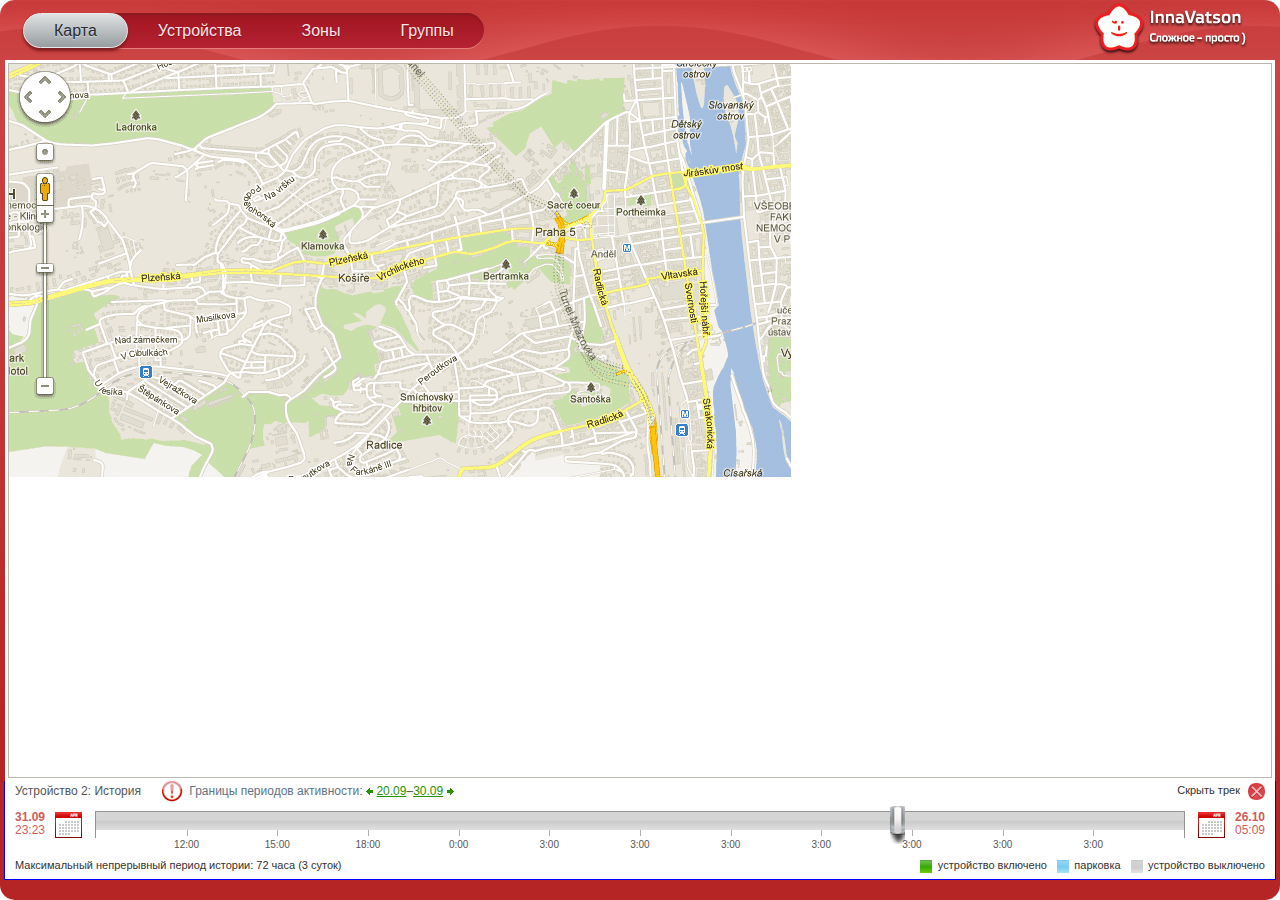
==== main.html @ be5a1de4 "shitload of changes" ====
<!DOCTYPE html PUBLIC "-//W3C//DTD XHTML 1.0 Strict//EN" "http://www.w3.org/TR/xhtml1/DTD/xhtml1-strict.dtd">
<html xmlns="http://www.w3.org/1999/xhtml">
<head>
	<meta http-equiv="Content-Type" content="text/html; charset=utf-8" />
	<meta name="Description" content="" />
	<title>screen04</title>
	<link href='css/main.css' rel="stylesheet" type="text/css" />

	<link href='css/jquery-ui-1.8.16.custom.css' rel="stylesheet" type="text/css" />
	<link href='css/datepicker.css' rel="stylesheet" type="text/css" />

	<!--[if IE 8]><link rel="stylesheet" type="text/css" href='css/ie8.css' /><![endif]-->
	<!--[if IE]><link rel="stylesheet" type="text/css" href='css/ie.css' /><![endif]-->

	<link rel="Shortcut Icon" type="image/x-icon" href="" />
</head>
<body>

<div id="page">

	<div class="page-top">
		<div class="logo">
			<a href="#"><img src="img/p_logo.png" width="155" height="52" alt="InnaVatson - сложное просто" /></a>
		</div>

		<div class="nav-container">
			<ul class="nav-items g-ns_children">
				<li class="active nav-active-item"><a href="#" idx="map">Карта</a></li>
				<li><a href="#" idx="devices">Устройства</a></li>
				<li><a href="#" idx="zones">Зоны</a></li>
				<li><a href="#" idx="groups">Группы</a></li>
			</ul>
		</div>
	</div>
	<div class="page-mid">
		<div class="page-mid-inner">


			<div id="map" class="map-container map-container--wide section">
				<div class="w-popup w-popup-wide g-hidden">
					<div class="w-popup-inner">
						<div class="w-popup-close">
							<i class="ico ico-close"></i>
						</div>
						<div class="w-popup-title grad-red">
							<ul class="tabs">
								<li class="active"><a href="#">Информация</a></li>
								<li><a href="#">История</a></li>
							</ul>
						</div>
						<div class="w-popup-content clearfix">
							<div class="w-notify-charge">60%</div>
							<div class="w-notify-user">
								<div class="user-avatar">
									<img src="img/_user_avatar2.jpg">
								</div>
								<div class="name">Елена Алексеева</div>
							</div>
							<div class="w-notify-state">
								<div>Устройство 2</div>
								<div class="status status-on">включено</div>
								<div>скорость: 15 км/ч</div>
							</div>
							<div class="w-notify-last">
								<div>Последняя передача данных:</div>
								<div class="date">24 дня 5 часов назад</div>
							</div>
						</div>
					</div>
				</div><!--//w-popup-->
				<img src="img/_map.png"  alt="" />
			</div>
		<!--//map-->

			<div id="zones" class="zones g-hidden section">
				<div class="zones-settings">
					<div class="zones-heading grad-red">
						<div class="zones-switcher ui-switcher">
							<div class="zones-switcher-active-item">Вкл.</div>
							<ul class="zones-switcher-items">
								<li class="active"><a href="#">Вкл.</a></li>
								<li><a href="#">Выкл.</a></li>
							</ul>
						</div>
						<h3 class="zones-heading-text">Настройки зоны</h3>
					</div>

					<div class="setting-section cf">
						<div class="fl-left">
							Имя зоны:
						</div>
						<div class="rc-full">
							<div class="ui-wide"><input type="text" value="Зона 1" /></div>
						</div>
					</div>

					<div class="setting-section cf">
						Радиус: <span class="js-zone-radius">100 м</span>
						<div class="helper-outer helper-small ico ico-helper js-hover">
							<div class="helper">
								<div class="helper-content">На телефон администратора устройства пришел временный код введите его и нажмите "Подтвердить".
									<br /> Если код не пришел, нажмите "Назад" и повторите попытку.
								</div>
							</div>
						</div>
					</div>

					<div class="subheading">
						Для устройств:
					</div>
					<div class="devices-list-outer">
						<ul class="devices-list">
							<li>
								<label><input type="checkbox" /> Устройство 1 (Друг 1)</label><span class="paid"><i class="ico ico-coins"></i> sms</span>
							</li>
							<li>
								<label><input type="checkbox" /> Устройство 2 (Подруг 69)</label><span class="paid"><i class="ico ico-coins"></i> sms</span>
							</li>
						</ul>
					</div>

					<table class="notification-layout">
						<colgroup>
							<col width="100" />
							<col />
							<col width="35"/>
						</colgroup>
						<tr>
							<td>Сообщать при:</td>
							<td colspan="2">
								<select name="" id="aa">
									<option value="1">Входе</option>
								</select>
							</td>
						</tr>
						<tr>
							<td>Отправлять как:</td>
							<td>
								<select name="" id="aa">
									<option value="1">SMS</option>
								</select>
							</td>
							<td class="helper-cell">
								<div class="helper-outer helper-small ico ico-helper js-hover">
									<div class="helper">
										<div class="helper-content">На телефон администратора устройства пришел временный код введите его и нажмите "Подтвердить".
											<br /> Если код не пришел, нажмите "Назад" и повторите попытку.
										</div>
									</div>
								</div>
							</td>
						</tr>
						<tr>
							<td>Иконка:</td>
							<td colspan="2"><span class="settings-device-icon-container"><i class="ico ico-zone1"></i></span> &nbsp;<a href="#">Изменить</a></td>
						</tr>
					</table>

					<div class="subheading">
						<div class="helper-outer helper-small ico ico-helper fl-right js-hover">
							<div class="helper">
								<div class="helper-content">На телефон администратора устройства пришел временный код введите его и нажмите "Подтвердить".
									<br /> Если код не пришел, нажмите "Назад" и повторите попытку.
								</div>
							</div>
						</div>

						<label><input type="checkbox" /> Планировщик</label>
					</div>

					<div class="setting-section setting-time">
						От
						<select name="" id="">
							<option value="">8</option>
						</select>
						<select name="" id="">
							<option value="">00</option>
						</select>
						&nbsp;&nbsp;
						До
						<select name="" id="">
							<option value="">23</option>
						</select>
						<select name="" id="">
							<option value="">00</option>
						</select>
					</div>

					<div class="setting-section setting-weekdays">
						<label><input type="checkbox" /> пн</label>
						<label><input type="checkbox" /> вт</label>
						<label><input type="checkbox" /> ср</label>
						<label><input type="checkbox" /> чт</label>
						<label><input type="checkbox" /> пт</label>
						<label><input type="checkbox" /> сб</label>
						<label><input type="checkbox" /> вс</label>
					</div>

					<div class="setting-section setting-actions">
						<div class="fl-right btn btn--green ico-save"><button><i class="ico"></i>Сохранить</button></div>
						<div class="fl-left btn btn--grey"><button>Отменить</button></div>
					</div>

				</div><!--//zones settings-->

				<div class="zones-map">
					<div class="zones-map-inner">
						<img src="img/_map.png"  alt="" />
					</div>
				</div><!--//zones map-->

			</div><!--//zones-->

			<div id="groups" class="groups g-hidden section">
				<!-- блок отоброжения групп -->
				<div class="users-view j-scrollable">
					<!--<div class="overflowable-scrollbar"><div class="overflowable-knob"></div></div>-->
					<div class="scrollbar"><div class="track"><div class="thumb"><div class="end"></div></div></div></div>

					<div class="viewport">
						<div class="overview">
							<ul class="users-list clearfix">
								<li>
									<a class="user-add-pseudoico" href="#">+</a>
									<span class="user-avatar"><img src="img/_user_avatar.jpg" alt="Фото - Елена Алексеева" /></span>
									<span class="user-fn">Елена Алексеева</span>
								</li>
								<li>
									<a class="user-add-pseudoico" href="#">+</a>
									<span class="user-avatar"><img src="img/_user_avatar.jpg" alt="Фото - Елена Алексеева" /></span>
									<span class="user-fn">Ольга Алексеева</span>
								</li>
								<li>
									<a class="user-add-pseudoico" href="#">+</a>
									<span class="user-avatar"><img src="img/_user_avatar.jpg" alt="Фото - Елена Алексеева" /></span>
									<span class="user-fn">Иван Алексей</span>
								</li>
								<li>
									<a class="user-add-pseudoico" href="#">+</a>
									<span class="user-avatar"><img src="img/_user_avatar.jpg" alt="Фото - Елена Алексеева" /></span>
									<span class="user-fn">Аэишлат Алексеев</span>
								</li>

								<li>
									<a class="user-add-pseudoico" href="#">+</a>
									<span class="user-avatar"><img src="img/_user_avatar.jpg" alt="Фото - Елена Алексеева" /></span>
									<span class="user-fn">Аэишлат Алексеев</span>
								</li>
								<li>
									<a class="user-add-pseudoico" href="#">+</a>
									<span class="user-avatar"><img src="img/_user_avatar.jpg" alt="Фото - Елена Алексеева" /></span>
									<span class="user-fn">Аэишлат Алексеев</span>
								</li>
								<li>
									<a class="user-add-pseudoico" href="#">+</a>
									<span class="user-avatar"><img src="img/_user_avatar.jpg" alt="Фото - Елена Алексеева" /></span>
									<span class="user-fn">Аэишлат Алексеев</span>
								</li>
								<li>
									<a class="user-add-pseudoico" href="#">+</a>
									<span class="user-avatar"><img src="img/_user_avatar.jpg" alt="Фото - Елена Алексеева" /></span>
									<span class="user-fn">Аэишлат Алексеев</span>
								</li>
								<li>
									<a class="user-add-pseudoico" href="#">+</a>
									<span class="user-avatar"><img src="img/_user_avatar.jpg" alt="Фото - Елена Алексеева" /></span>
									<span class="user-fn">Аэишлат Алексеев</span>
								</li>
								<li>
									<a class="user-add-pseudoico" href="#">+</a>
									<span class="user-avatar"><img src="img/_user_avatar.jpg" alt="Фото - Елена Алексеева" /></span>
									<span class="user-fn">Аэишлат Алексеев</span>
								</li>
								<li>
									<a class="user-add-pseudoico" href="#">+</a>
									<span class="user-avatar"><img src="img/_user_avatar.jpg" alt="Фото - Елена Алексеева" /></span>
									<span class="user-fn">Аэишлат Алексеев</span>
								</li>
								<li>
									<a class="user-add-pseudoico" href="#">+</a>
									<span class="user-avatar"><img src="img/_user_avatar.jpg" alt="Фото - Елена Алексеева" /></span>
									<span class="user-fn">Аэишлат Алексеев</span>
								</li>
								<li>
									<a class="user-add-pseudoico" href="#">+</a>
									<span class="user-avatar"><img src="img/_user_avatar.jpg" alt="Фото - Елена Алексеева" /></span>
									<span class="user-fn">Аэишлат Алексеев</span>
								</li>
								<li>
									<a class="user-add-pseudoico" href="#">+</a>
									<span class="user-avatar"><img src="img/_user_avatar.jpg" alt="Фото - Елена Алексеева" /></span>
									<span class="user-fn">Аэишлат Алексеев</span>
								</li>
								<li>
									<a class="user-add-pseudoico" href="#">+</a>
									<span class="user-avatar"><img src="img/_user_avatar.jpg" alt="Фото - Елена Алексеева" /></span>
									<span class="user-fn">Аэишлат Алексеев</span>
								</li>
								<li>
									<a class="user-add-pseudoico" href="#">+</a>
									<span class="user-avatar"><img src="img/_user_avatar.jpg" alt="Фото - Елена Алексеева" /></span>
									<span class="user-fn">Аэишлат Алексеев</span>
								</li>
								<li>
									<a class="user-add-pseudoico" href="#">+</a>
									<span class="user-avatar"><img src="img/_user_avatar.jpg" alt="Фото - Елена Алексеева" /></span>
									<span class="user-fn">Аэишлат Алексеев</span>
								</li>
								<li>
									<a class="user-add-pseudoico" href="#">+</a>
									<span class="user-avatar"><img src="img/_user_avatar.jpg" alt="Фото - Елена Алексеева" /></span>
									<span class="user-fn">Аэишлат Алексеев</span>
								</li>
								<li>
									<a class="user-add-pseudoico" href="#">+</a>
									<span class="user-avatar"><img src="img/_user_avatar.jpg" alt="Фото - Елена Алексеева" /></span>
									<span class="user-fn">Аэишлат Алексеев</span>
								</li>
								<li>
									<a class="user-add-pseudoico" href="#">+</a>
									<span class="user-avatar"><img src="img/_user_avatar.jpg" alt="Фото - Елена Алексеева" /></span>
									<span class="user-fn">Аэишлат Алексеев</span>
								</li>
								<li>
									<a class="user-add-pseudoico" href="#">+</a>
									<span class="user-avatar"><img src="img/_user_avatar.jpg" alt="Фото - Елена Алексеева" /></span>
									<span class="user-fn">Аэишлат Алексеев</span>
								</li>
								<li>
									<a class="user-add-pseudoico" href="#">+</a>
									<span class="user-avatar"><img src="img/_user_avatar.jpg" alt="Фото - Елена Алексеева" /></span>
									<span class="user-fn">Аэишлат Алексеев</span>
								</li>
								<li>
									<a class="user-add-pseudoico" href="#">+</a>
									<span class="user-avatar"><img src="img/_user_avatar.jpg" alt="Фото - Елена Алексеева" /></span>
									<span class="user-fn">Аэишлат Алексеев</span>
								</li>
								<li>
									<a class="user-add-pseudoico" href="#">+</a>
									<span class="user-avatar"><img src="img/_user_avatar.jpg" alt="Фото - Елена Алексеева" /></span>
									<span class="user-fn">Аэишлат Алексеев</span>
								</li>
								<li>
									<a class="user-add-pseudoico" href="#">+</a>
									<span class="user-avatar"><img src="img/_user_avatar.jpg" alt="Фото - Елена Алексеева" /></span>
									<span class="user-fn">Аэишлат Алексеев</span>
								</li>
								<li>
									<a class="user-add-pseudoico" href="#">+</a>
									<span class="user-avatar"><img src="img/_user_avatar.jpg" alt="Фото - Елена Алексеева" /></span>
									<span class="user-fn">Аэишлат Алексеев</span>
								</li>
								<li>
									<a class="user-add-pseudoico" href="#">+</a>
									<span class="user-avatar"><img src="img/_user_avatar.jpg" alt="Фото - Елена Алексеева" /></span>
									<span class="user-fn">Аэишлат Алексеев</span>
								</li>
								<li>
									<a class="user-add-pseudoico" href="#">+</a>
									<span class="user-avatar"><img src="img/_user_avatar.jpg" alt="Фото - Елена Алексеева" /></span>
									<span class="user-fn">Аэишлат Алексеев</span>
								</li>
								<li>
									<a class="user-add-pseudoico" href="#">+</a>
									<span class="user-avatar"><img src="img/_user_avatar.jpg" alt="Фото - Елена Алексеева" /></span>
									<span class="user-fn">Аэишлат Алексеев</span>
								</li>
								<li>
									<a class="user-add-pseudoico" href="#">+</a>
									<span class="user-avatar"><img src="img/_user_avatar.jpg" alt="Фото - Елена Алексеева" /></span>
									<span class="user-fn">Аэишлат Алексеев</span>
								</li>
								<li>
									<a class="user-add-pseudoico" href="#">+</a>
									<span class="user-avatar"><img src="img/_user_avatar.jpg" alt="Фото - Елена Алексеева" /></span>
									<span class="user-fn">Аэишлат Алексеев</span>
								</li>
								<li>
									<a class="user-add-pseudoico" href="#">+</a>
									<span class="user-avatar"><img src="img/_user_avatar.jpg" alt="Фото - Елена Алексеева" /></span>
									<span class="user-fn">Аэишлат Алексеев</span>
								</li>
								<li>
									<a class="user-add-pseudoico" href="#">+</a>
									<span class="user-avatar"><img src="img/_user_avatar.jpg" alt="Фото - Елена Алексеева" /></span>
									<span class="user-fn">Аэишлат Алексеев</span>
								</li>
								<li>
									<a class="user-add-pseudoico" href="#">+</a>
									<span class="user-avatar"><img src="img/_user_avatar.jpg" alt="Фото - Елена Алексеева" /></span>
									<span class="user-fn">Аэишлат Алексеев</span>
								</li>
								<li>
									<a class="user-add-pseudoico" href="#">+</a>
									<span class="user-avatar"><img src="img/_user_avatar.jpg" alt="Фото - Елена Алексеева" /></span>
									<span class="user-fn">Аэишлат Алексеев</span>
								</li>

							</ul>
						</div>
					</div>
				</div>
				<!-- блок редактирования групп -->
				<div class="groups-edit-container">
					<div class="btn ico-add btn-add-group"><button><i class="ico"></i>Добавить группу</button></div>
					<div class="groups-edit-grid clearfix j-scrollable">
						<div class="scrollbar"><div class="track"><div class="thumb"><div class="end"></div></div></div></div>
						<div class="viewport">
							<div class="overview">
								<ul class="groups-edit clearfix">
									<li>
										<div class="group-details">
											<span class="group-title">Группа 1</span> <i class="ico ico-edit edit-group-title"></i>
											<span class="group-users-count">(3 друга)</span>
										</div>
										<div class="group-remove">
											<i class="ico ico-trash"></i> <a href="#">Удалить</a>
										</div>
										<ul class="group-users-list">
											<li><i class="ico ico-remove"></i> Друг 11</li>
											<li><i class="ico ico-remove"></i> Друг 22</li>
											<li><i class="ico ico-remove"></i> Друг 33</li>
										</ul>
									</li>
									<!--group-->
									<li class="extended">
										<div class="group-details">
											<span class="group-title">Группа 1</span> <i class="ico ico-edit edit-group-title"></i>
											<span class="group-users-count">(3 друга)</span>
										</div>
										<div class="group-remove">
											<i class="ico ico-trash"></i> <a href="#">Удалить</a>
										</div>
										<ul class="group-users-list">
											<li><i class="ico ico-remove"></i> Друг 1</li>
											<li><i class="ico ico-remove"></i> Друг 2</li>
											<li><i class="ico ico-remove"></i> Друг 3</li>
										</ul>
									</li>
									<li class="extended">
										<div class="group-details">
											<span class="group-title">Группа 1</span> <i class="ico ico-edit edit-group-title"></i>
											<span class="group-users-count">(3 друга)</span>
										</div>
										<div class="group-remove">
											<i class="ico ico-trash"></i> <a href="#">Удалить</a>
										</div>
										<ul class="group-users-list">
											<li><i class="ico ico-remove"></i> Друг 1</li>
											<li><i class="ico ico-remove"></i> Друг 2</li>
											<li><i class="ico ico-remove"></i> Друг 3</li>
										</ul>
									</li>
									<li class="extended">
										<div class="group-details">
											<span class="group-title">Группа 1</span> <i class="ico ico-edit edit-group-title"></i>
											<span class="group-users-count">(3 друга)</span>
										</div>
										<div class="group-remove">
											<i class="ico ico-trash"></i> <a href="#">Удалить</a>
										</div>
										<ul class="group-users-list">
											<li><i class="ico ico-remove"></i> Друг 1</li>
											<li><i class="ico ico-remove"></i> Друг 2</li>
											<li><i class="ico ico-remove"></i> Друг 3</li>
										</ul>
									</li>
									<!--group-->
									<li>
										<div class="group-details">
											<span class="group-title"><input type="text" value="Группа 3" /></span>
											<i class="ico ico-save edit-group-title"></i> <span class="group-users-count">(3 друга)</span>
										</div>
										<div class="group-remove">
											<i class="ico ico-trash"></i> <a href="#">Удалить</a>
										</div>
									</li>
								</ul>
							</div>
						</div>
					</div>
				</div>
			</div>

			<div id="devices" class="g-hidden section">

				<div class="sidebar-nav-outer">
					<ul class="sidebar-nav">
						<li class="grad-red active" idx="3"><a href="#">Видимые устройства</a></li>
						<li class="grad-red" idx="5"><a href="#">Мои устройства</a></li>
						<li class="grad-red" idx="4"><a href="#">Устройства друзей</a></li>
					</ul>
				</div>

				<div id="d0" class="content-short-outer g-hidden device-0">
					<div class="heading clearfix">
						<div class="btn fl-right"><button>Добавить устройство</button></div>
					</div>

					<table class="table-data" cellspacing="0">
						<thead>
							<tr class="grad-grey">
								<th>Показать</th>
								<th>DID</th>
								<th>Имя устройства</th>
								<th>Телефон</th>
								<th>Статус</th>
								<th>Группа</th>
								<th>Настройки</th>
							</tr>
						</thead>
						<tbody>
						<tr>
							<td><input type="checkbox" /></td>
							<td>5455</td>
							<td>Автомобиль</td>
							<td>+784568844213</td>
							<td><span class="txt-device-on">Включен</span></td>
							<td>Для всех</td>
							<td><a href="#">Изменить</a></td>
						</tr>
						<tr>
							<td><input type="checkbox" /></td>
							<td>5455</td>
							<td>Автомобиль</td>
							<td>+784568844213</td>
							<td><span class="txt-device-off">Выключен</span></td>
							<td>Для всех</td>
							<td><a href="#">Изменить</a></td>
						</tr>
						<tr>
							<td><input type="checkbox" /></td>
							<td>5455</td>
							<td>Автомобиль</td>
							<td>+784568844213</td>
							<td><span class="txt-device-off">Выключен</span></td>
							<td>Для всех</td>
							<td><a href="#">Изменить</a></td>
						</tr>
						<tr>
							<td><input type="checkbox" /></td>
							<td>5455</td>
							<td>Автомобиль</td>
							<td>+784568844213</td>
							<td><span class="txt-device-off">Выключен</span></td>
							<td>Для всех</td>
							<td><a href="#">Изменить</a></td>
						</tr>
						</tbody>
					</table>
				</div>

				<div id="d1" class="content-short-outer g-hidden device-1">
					<div class="heading clearfix">
						<div class="btn ico-cancel fl-right"><button><i class="ico"></i>Отмена</button></div>
						<div class="btn ico-next fl-left"><button><i class="ico"></i>Далее</button></div>
						<h2>Добавить устройство</h2>
					</div>

					<div class="grad-grey ui-bar device-heading">Номер DID <input type="text" /></div>
					<p>Введите номер DID, нажмите кнопку "Далее", на телефон администратора придет приемный код, который необходимо будет ввести на следующем экране</p>
				</div>

				<div id="d2" class="content-short-outer g-hidden device-2">
					<div class="heading clearfix">
						<div class="btn btn--green ico-save fl-right"><button><i class="ico"></i>Сохранить</button></div>
						<div class="btn ico-cancel fl-left"><button><i class="ico"></i>Отмена</button></div>
						<h2>Устройство 1: настройка</h2>
					</div>

					<div class="grad-grey ui-bar device-heading">Код <input type="text" value="898465456" /></div>
					<p>На телефон администратора устройства пришел временный код, <br/> введите его и нажмите "Подтвердить".
						<br/>
						Если код не пришел, нажмите "Назад" и повторите попытку.
					</p>
				</div>

				<div id="d3" class="content-short-outer device-3">
					<table class="table-data" cellspacing="0">
						<thead>
							<tr class="grad-grey">
								<th>Порядок</th>
								<th>Имя устройства</th>
								<th>Владелец</th>
								<th>Статус</th>
								<th></th>
							</tr>
						</thead>
						<tbody>
						<tr>
							<td>1 <a class="ico ico-ordering" href="#"></a></td>
							<td><span class="action-ico"><a class="ico ico-edit" href="#"></a></span>Автомобиль 1</td>
							<td>Петров Александр Ростиславович</td>
							<td><span class="txt-device-on">включен</span></td>
							<td><a href="#">Скрыть</a></td>
						</tr>
						<tr>
							<td>2 <a class="ico ico-ordering" href="#"></a></td>
							<td><span class="action-ico"><a class="ico ico-edit" href="#"></a></span>Автомобиль 1</td>
							<td>Петров Александр Ростиславович</td>
							<td><span class="txt-device-on">включен</span></td>
							<td><a href="#">Скрыть</a></td>
						</tr>
						<tr>
							<td>3 <a class="ico ico-ordering" href="#"></a></td>
							<td><span class="action-ico"><a class="ico ico-save" href="#"></a></span><input type="text" value="Автомобиль 1" /></td>
							<td>Петров Александр Ростиславович</td>
							<td><span class="txt-device-on">включен</span></td>
							<td><a href="#">Скрыть</a></td>
						</tr>
						</tbody>
					</table>
				</div>

				<div id="d4" class="content-short-outer g-hidden device-4">
					<div class="user-devices-outer">
						<div class="user-profile">
							<a href="#">
								<img src="img/_user_avatar.jpg" width="50" height="50" alt="" />
								<span>Елена Алексеева</span>
							</a>
						</div>

						<div class="user-devices-inner">
							<table class="user-devices-table table-data" cellspacing="0">
								<colgroup>
									<col width="20%" />
								</colgroup>
								<thead>
								<tr class="grad-grey">
									<th>Показать</th>
									<th>Имя устройства</th>
									<th>Статус</th>
								</tr>
								</thead>
								<tbody>
								<tr>
									<td><input type="checkbox" /></td>
									<td>Автомобиль 1</td>
									<td><span class="txt-device-on">включен</span></td>
								</tr>
								<tr>
									<td><input type="checkbox" /></td>
									<td>Автомобиль 1</td>
									<td><span class="txt-device-off">включен</span></td>
								</tr>
								<tr>
									<td><input type="checkbox" /></td>
									<td>Автомобиль 1</td>
									<td><span class="txt-device-off">включен</span></td>
								</tr>
								<tr>
									<td><input type="checkbox" /></td>
									<td>Автомобиль 1</td>
									<td><span class="txt-device-off">включен</span></td>
								</tr>
								</tbody>
							</table>
						</div>				</div>
					<!-- user details -->
						<div class="user-profile">
							<a href="#">
								<img src="img/_user_avatar.jpg" width="50" height="50" alt="" />
								<span>Светлана Алексеева</span>
							</a>
						</div>

					<div class="user-devices-inner">
						<table class="user-devices-table table-data" cellspacing="0">
							<colgroup>
								<col width="20%" />
							</colgroup>
							<thead>
							<tr class="grad-grey">
								<th>Показать</th>
								<th>Имя устройства</th>
								<th>Статус</th>
							</tr>
							</thead>
							<tbody>
							<tr>
								<td><input type="checkbox" /></td>
								<td>Автомобиль 1</td>
								<td><span class="txt-device-on">включен</span></td>
							</tr>
							<tr>
								<td><input type="checkbox" /></td>
								<td>Автомобиль 1</td>
								<td><span class="txt-device-on">включен</span></td>
							</tr>
							<tr>
								<td><input type="checkbox" /></td>
								<td>Автомобиль 1</td>
								<td><span class="txt-device-on">включен</span></td>
							</tr>
							<tr>
								<td><input type="checkbox" /></td>
								<td>Автомобиль 1</td>
								<td><span class="txt-device-on">включен</span></td>
							</tr>
							</tbody>
						</table>
					</div>
				</div>
					<!-- user details -->
				<div id="d5" class="content-short-outer g-hidden device-5">
					<div class="heading clearfix">
						<div class="btn btn--green ico-save fl-right"><button><i class="ico"></i>Сохранить</button></div>
						<div class="btn ico-cancel fl-left"><button><i class="ico"></i>Отмена</button></div>
						<h2>Устройство 1: настройка</h2>
					</div>

					<table class="table-grid" cellspacing="0">
						<colgroup>
							<col width="22%" />
							<col  />
							<col width="28%" />
						</colgroup>
						<tbody>
						<tr>
							<td>Номер DID</td>
							<td>
								<div class="r-col">
									<div class="helper-outer ico ico-helper js-hover">
										<div class="helper">
											<div class="helper-content">На телефон администратора устройства пришел временный код введите его и нажмите "Подтвердить".
												<br /> Если код не пришел, нажмите "Назад" и повторите попытку.</div>
										</div>
									</div>
								</div>
								<div class="lm-columns">
									<div class="l-col">
										<div class="ui-wide"><input type="text" value="4554" disabled="disabled" /></div>
									</div>
									<div class="m-col">
										<div class="m-col-inner">
											<div class="ui-button-wide">
												<div class="btn btn--small">
													<button class="">Получить новый DID</button>
												</div>
											</div>
										</div>
									</div>
								</div>

							</td>
							<td class="xxx-smaller notify-col">Статус: <span class="txt-device-on">Включен</span></td>
						</tr>
						<tr>
							<td>Имя устройства</td>
							<td>
								<div class="ui-wide"><input type="text" value="Устройство 1" /></div></td>
							<td class="e"></td>
						<tr>
							<td>Группа</td>
							<td>
								<select class="wide" name="" id="">
									<option value="">Для всех</option>
									<option value="">Только для меня</option>
									<option value="">Для меня и моих друзей</option>
									<option value="">Для группы 1</option>
								</select>
							</td>
							<td class="e"></td>
						</tr>
						<tr>
							<td>Режим</td>
							<td>
								<select class="wide" name="" id="">
									<option value="">Отправлять каждую минуту</option>
									<option value="">Отправлять каждый день</option>
									<option value="">Отправлять всегда</option>
									<option value="">Не отправлять</option>
								</select>
							</td>
							<td class="notify-col">
								<div class="helper-outer ico ico-helper">
									<div class="helper">
										<div class="helper-content">На телефон администратора устройства пришел временный код введите его и нажмите "Подтвердить". Если код не пришел, нажмите "Назад" и повторите попытку.</div>
									</div>
								</div>
								&nbsp; 6 часов
							</td>
						</tr>
						<tr>
							<td>Телефон</td>
							<td><div class="ui-wide"><input type="text" value="745658995462" disabled="disabled" /></div></td>
							<td class="e"></td>
						</tr>
						<tr>
							<td>Иконка</td>
							<td class="xxx-smaller" colspan="2"><i class="ico ico-user"></i> &nbsp; <a onclick="$('#device-icon-select').style.display = 'block'; return false;" href="#">Изменить</a></td>
							<td class="e"></td>
						</tr>

						</tbody>
					</table>
				</div>

			</div>
		</div>
	</div>
	<div class="page-bot">
	<div id="users-timeline" class="timeline">
		<div class="timeline-outer">
			<div class="timeline-info">
				<div class="close-timeline"><a href="#">Скрыть трек <i class="ico ico-close-timeline"></i></a></div>
				<div class="fl-left"><span class="timeline-device-name">Устройство 2: История</span>
					<span class="timeline-notify">
						<span class="timeline-borders-label"><i class="ico ico-caution"></i><span class="timeline-caution">Границы периодов активности:</span></span>
						<span class="busy-period timeline-notify-start"><i class="ico ico-prev-period"></i><a class="timeline-notify-date" href="#start_date" rel="date_start">20.09</a></span><span class="timeline-notify-dash">&ndash;</span><span class="busy-period timeline-notify-finish"><a class="timeline-notify-date" href="#finish_date" rel="date_finish">30.09</a><i class="ico ico-next-period"></i></span>
					</span>
				</div>
			</div>
			<div class="timeline-grid clearfix">
				<div class="timeline-date timeline-date-begin">
					<a href="#from_date" rel="date_start">
						<span><b class="timeline-date-begin--date">31.09</b></span><br/><span class="timeline-date-begin--time">23:23</span>
						<i class="ico ico-timeline-date"></i>
						<!--<input type="hidden" class="calendar_from" style="z-index: 999" />-->
					</a>
				</div>

				<div class="timeline-date timeline-date-end">
					<a href="#to_date" rel="date_finish">
						<span><b class="timeline-date-finish--date">26.10</b></span><br/><span class="timeline-date-finish--time">05:09</span>
						<i class="ico ico-timeline-date"></i>
						<!--<input type="hidden" class="calendar_to" />-->
					</a>

				</div>
				<div class="timeline-inner clearfix">
					<!-- координаты прописаны в css только для наглядности, позиционирование происходит через CSS -->
					<div class="timeline-outer-border">
						<div class="ico timeline-handler" style="left: 73%"></div>

						<!--  -->
						<ul class="time-periods">
<!--
							<li class="time-period time-period-disabled" style="width: 5%; left: 0"></li>
							<li class="time-period time-period-enabled" style="width: 15%; left: 5%"></li>
							<li class="time-period time-period-parking" style="width: 36%; left: 19.9%"></li>
							<li class="time-period time-period-enabled" style="width: 21%; left: 55%"></li>
							<li class="time-period time-period-parking" style="width: 10%; left: 75%"></li>
							<li class="time-period time-period-disabled" style="width: 15%; left: 85%"></li>
-->
						</ul>

						<ul class="time-labels">
							<li class="time-label time-label--1">12:00</li>
							<li class="time-label time-label--2">15:00</li>
							<li class="time-label time-label--3">18:00</li>
							<li class="time-label time-label--4">0:00</li>
							<li class="time-label time-label--5">3:00</li>
							<li class="time-label time-label--6">3:00</li>
							<li class="time-label time-label--7">3:00</li>
							<li class="time-label time-label--8">3:00</li>
							<li class="time-label time-label--9">3:00</li>
							<li class="time-label time-label--10">3:00</li>
							<li class="time-label time-label--11">3:00</li>
						</ul>

					</div>
				</div>
			</div>
			<div class="timeline-legend-container">
				<ul class="timeline-legend">
					<li class="legend-item"><i class="legend-marker legend-marker-enabled"></i><span class="legend-text">устройство включено</span></li>
					<li class="legend-item"><i class="legend-marker legend-marker-parking"></i><span class="legend-text">парковка</span></li>
					<li class="legend-item"><i class="legend-marker legend-marker-disabled"></i><span class="legend-text">устройство выключено</span></li>
				</ul>
				<p class="timeline-history">Максимальный непрерывный период истории: <span class="timeline-htime">72 часа (3 суток)</span></p>
			</div>
			<div class="timeline-calendar-container">
				<div class="timeline-calendar-grid"></div>
				<div class="timeline-calendar-details"></div>
				<div class="calendar-time">
					Время: <span class="calendar-time-hours">13</span>:<span class="calendar-time-minutes">30</span>
					<div class="btn btn--small calendar-set-current-date">
						<button>Сегодня и сейчас</button>
					</div>
				</div>

				<table class="calendar-time-slider">
					<colgroup>
						<col width="10"/>
						<col />
					</colgroup>
					<tr>
						<td>Часы:</td>
						<td>
							<div class="calendar-hours-slider"></div></td>
					</tr>
					<tr>
						<td>Минуты:</td>
						<td>
							<div class="calendar-minutes-slider"></div></td>
					</tr>
				</table>

				<div class="btn fl-right calendar-proceed-button">
					<button>Показать</button>
				</div>
				<div class="btn btn--grey fl-left calendar-close-button">
					<button>Отмена</button>
				</div>
			</div>
		</div>
	</div>
		<!--additional blocks-->
		<div id="users-slider" class="slider g-hidden users-slider g-ns_children">
			<div class="slider-outer">
				<div class="slider-inner">
					<ul class="slider-list">
						<li class="slider-item">
							<a class="slider-item-link" href="#">
								<img class="slider-item-image" src="img/_user_slider_avatar.jpg" width="50" height="50" alt="" />
								<span class="slider-item-ico"><i class="ico ico-user"></i></span>
								<span class="slider-item-title">Добавить элемент</span>
							</a>
						</li>
						<li class="slider-item">
							<a class="slider-item-link" href="#">
								<img class="slider-item-image" src="img/_user_slider_avatar.jpg" width="50" height="50" alt="" />
								<span class="slider-item-ico"><i class="ico ico-user"></i></span>
								<span class="slider-item-title">Удалить элемент</span>
							</a>
						</li>
						<li class="slider-item">
							<a class="slider-item-link" href="#">
								<img class="slider-item-image" src="img/_user_slider_avatar.jpg" width="50" height="50" alt="" />
								<span class="slider-item-ico"><i class="ico ico-user"></i></span>
								<span class="slider-item-title">Светлана Петрова 1</span>
							</a>
						</li>
						<li class="slider-item">
							<a class="slider-item-link" href="#">
								<img class="slider-item-image" src="img/_user_slider_avatar.jpg" width="50" height="50" alt="" />
								<span class="slider-item-ico"><i class="ico ico-user"></i></span>
								<span class="slider-item-title">Светлана Петрова 2</span>
							</a>
						</li>
						<li class="slider-item">
							<a class="slider-item-link" href="#">
								<img class="slider-item-image" src="img/_user_slider_avatar.jpg" width="50" height="50" alt="" />
								<span class="slider-item-ico"><i class="ico ico-user"></i></span>
								<span class="slider-item-title">Светлана Петрова 4</span>
							</a>
						</li>
						<li class="slider-item">
							<a class="slider-item-link" href="#">
								<img class="slider-item-image" src="img/_user_slider_avatar.jpg" width="50" height="50" alt="" />
								<span class="slider-item-ico"><i class="ico ico-user"></i></span>
								<span class="slider-item-title">Светлана Петрова 77</span>
							</a>
						</li>
						<li class="slider-item">
							<a class="slider-item-link" href="#">
								<img class="slider-item-image" src="img/_user_slider_avatar.jpg" width="50" height="50" alt="" />
								<span class="slider-item-ico"><i class="ico ico-user"></i></span>
								<span class="slider-item-title">Светлана Петрова 5</span>
							</a>
						</li>
						<li class="slider-item">
							<a class="slider-item-link" href="#">
								<img class="slider-item-image" src="img/_user_slider_avatar.jpg" width="50" height="50" alt="" />
								<span class="slider-item-ico"><i class="ico ico-user"></i></span>
								<span class="slider-item-title">Светлана Петрова 88</span>
							</a>
						</li>
						<li class="slider-item">
							<a class="slider-item-link" href="#">
								<img class="slider-item-image" src="img/_user_slider_avatar.jpg" width="50" height="50" alt="" />
								<span class="slider-item-ico"><i class="ico ico-user"></i></span>
								<span class="slider-item-title">Светлана Петрова 6</span>
							</a>
						</li>
						<li class="slider-item">
							<a class="slider-item-link" href="#">
								<img class="slider-item-image" src="img/_user_slider_avatar.jpg" width="50" height="50" alt="" />
								<span class="slider-item-ico"><i class="ico ico-user"></i></span>
								<span class="slider-item-title">Светлана Петрова</span>
							</a>
						</li>
						<li class="slider-item">
							<a class="slider-item-link" href="#">
								<img class="slider-item-image" src="img/_user_slider_avatar.jpg" width="50" height="50" alt="" />
								<span class="slider-item-ico"><i class="ico ico-user"></i></span>
								<span class="slider-item-title">Светлана Петрова</span>
							</a>
						</li>
						<li class="slider-item">
							<a class="slider-item-link" href="#">
								<img class="slider-item-image" src="img/_user_slider_avatar.jpg" width="50" height="50" alt="" />
								<span class="slider-item-ico"><i class="ico ico-user"></i></span>
								<span class="slider-item-title">Светлана Петрова</span>
							</a>
						</li>
						<li class="slider-item">
							<a class="slider-item-link" href="#">
								<img class="slider-item-image" src="img/_user_slider_avatar.jpg" width="50" height="50" alt="" />
								<span class="slider-item-ico"><i class="ico ico-user"></i></span>
								<span class="slider-item-title">Светлана Петрова</span>
							</a>
						</li>
						<li class="slider-item">
							<a class="slider-item-link" href="#">
								<img class="slider-item-image" src="img/_user_slider_avatar.jpg" width="50" height="50" alt="" />
								<span class="slider-item-ico"><i class="ico ico-user"></i></span>
								<span class="slider-item-title">Светлана Петрова</span>
							</a>
						</li>
						<li class="slider-item">
							<a class="slider-item-link" href="#">
								<img class="slider-item-image" src="img/_user_slider_avatar.jpg" width="50" height="50" alt="" />
								<span class="slider-item-ico"><i class="ico ico-user"></i></span>
								<span class="slider-item-title">Светлана Петрова</span>
							</a>
						</li>

					</ul>
				</div>
			</div>
			<div class="slider-controls">
				<div class="slider-prev"><i class="ico ico-sprev"></i></div>
				<div class="slider-next"><i class="ico ico-snext"></i></div>
				<div class="slider-scroll">
					<div class="slider-scroll-inner">
						<div class="slider-scroll-handler"></div>
					</div>
				</div>
			</div>
		</div>

		<div class="slider slider--zones g-hidden g-ns_children">
			<div class="slider-outer">
				<div class="slider-inner">
					<ul class="slider-list">
						<li class="slider-item add-zone">
							<a class="slider-item-link" href="#">
								<span class="figure"><i class="bico bico-addzone"></i></span>
								<span class="slider-item-title">Добавить <br/>зону</span>
							</a>
						</li>
						<li class="slider-item">
							<a class="slider-item-link" href="#">
								<span class="figure"><i class="bico bico-zone1"></i></span>
								<span class="slider-item-title">Зона 1</span>
							</a>
						</li>
						<li class="slider-item">
							<a class="slider-item-link" href="#">
								<span class="figure"><i class="bico bico-zone2"></i></span>
								<span class="slider-item-title">Зона 2</span>
							</a>
						</li>
						<li class="slider-item">
							<a class="slider-item-link" href="#">
								<span class="figure"><i class="bico bico-zone3"></i></span>
								<span class="slider-item-title">Зона 3</span>
							</a>
						</li>
						<li class="slider-item add-zone">
							<a class="slider-item-link" href="#">
								<span class="figure"><i class="bico bico-addzone"></i></span>
								<span class="slider-item-title">Добавить <br/>зону</span>
							</a>
						</li>
						<li class="slider-item">
							<a class="slider-item-link" href="#">
								<span class="figure"><i class="bico bico-zone1"></i></span>
								<span class="slider-item-title">Зона 1</span>
							</a>
						</li>
						<li class="slider-item">
							<a class="slider-item-link" href="#">
								<span class="figure"><i class="bico bico-zone2"></i></span>
								<span class="slider-item-title">Зона 2</span>
							</a>
						</li>
						<li class="slider-item">
							<a class="slider-item-link" href="#">
								<span class="figure"><i class="bico bico-zone3"></i></span>
								<span class="slider-item-title">Зона 3</span>
							</a>
						</li>
						<li class="slider-item add-zone">
							<a class="slider-item-link" href="#">
								<span class="figure"><i class="bico bico-addzone"></i></span>
								<span class="slider-item-title">Добавить <br/>зону</span>
							</a>
						</li>
						<li class="slider-item">
							<a class="slider-item-link" href="#">
								<span class="figure"><i class="bico bico-zone1"></i></span>
								<span class="slider-item-title">Зона 1</span>
							</a>
						</li>
						<li class="slider-item">
							<a class="slider-item-link" href="#">
								<span class="figure"><i class="bico bico-zone2"></i></span>
								<span class="slider-item-title">Зона 2</span>
							</a>
						</li>
						<li class="slider-item">
							<a class="slider-item-link" href="#">
								<span class="figure"><i class="bico bico-zone3"></i></span>
								<span class="slider-item-title">Зона 3</span>
							</a>
						</li>
					</ul>
				</div>
			</div>
			<div class="slider-controls">
				<div class="slider-prev"><i class="ico ico-sprev"></i></div>
				<div class="slider-next"><i class="ico ico-snext"></i></div>
				<div class="slider-scroll">
					<div class="slider-scroll-inner">
						<div class="slider-scroll-handler"></div>
					</div>
				</div>
			</div>
		</div><!--//slider-->
	</div><!--//page-bot-->

</div>

	<div class="w-popup w-confirm g-hidden">
		<div class="w-popup-inner">
			<div class="w-popup-close"><i class="ico ico-close"></i></div>
			<div class="w-popup-title grad-red">Удаление группы</div>
			<div class="w-popup-content clearfix">
				<p>Вы хотите удалить группу <span class="del-group-title">Группа 1</span>?</p>

				<div class="wider">
					<div class="btn fl-left btn--grey">
						<button>Отмена</button>
					</div>
					<div class="btn fl-right btn--green">
						<button>Подтвердить</button>
					</div>
				</div>
			</div>

		</div>
	</div>

	<div class="w-popup w-view w-device-icons g-hidden" id="device-icon-select">
		<div class="w-popup-inner">
			<div class="w-popup-title grad-red">Выбрать иконку</div>
			<div class="w-popup-content clearfix">
				<div class="device-icons-inner">
					<a class="device-icon" href="#"><i class="ico ico-user"></i></a>
					<a class="device-icon" href="#"><i class="ico ico-auto"></i></a>
					<a class="device-icon" href="#"><i class="ico ico-present"></i></a>
					<a class="device-icon" href="#"><i class="ico ico-bug"></i></a>
					<a class="device-icon" href="#"><i class="ico ico-groups"></i></a></div>
			</div>
		</div>
	</div>

<!-- core -->
<script type="text/javascript" src="js/jquery-1.7.js"></script>
<script type="text/javascript" src="js/jquery.ui.core.js"></script>
<!-- jquery extensions -->
<script type="text/javascript" src="js/jquery.ui.widget.js"></script>
<script type="text/javascript" src="js/jquery.ui.mouse.js"></script>
<script type="text/javascript" src="js/jquery.ui.slider.js"></script>
<!--<script type="text/javascript" src="js/jquery.ui.core.js"></script>-->
<!--<script type="text/javascript" src="js/jquery.ui.datepicker.js"></script>-->
<!-- custom extensions -->
<script type="text/javascript" src="js/datepicker.js"></script>

<script type="text/javascript" src="js/jquery.slider_scroll.js"></script>
<script type="text/javascript" src="js/jquery.tinyscrollbar.min.js"></script>
<script type="text/javascript" src="js/ext.js"></script>
<!-- modules -->
<script type="text/javascript" src="js/main.js"></script>
<script type="text/javascript" src="js/devices.js"></script>
<script type="text/javascript" src="js/timeline.js"></script>

<!--<script type="text/javascript" src="js/zones.js"></script>-->
<!--<script type="text/javascript" src="js/groups.js"></script>-->

</body>
</html>
<!--TODO: Dev.complete = {combine css / js into single file} -->
---- css/main.css ----
@import "common.css";
@import "typography.css";
@import "modules/modules.css";
---- css/ie8.css ----
.nav-active-item {
	top: -3px;
}

.helper, .w-popup-inner {
	border-left: 1px solid #F2F2F2;
	border-right: 1px solid #F2F2F2;
}
---- css/ie.css ----
html {overflow: hidden}
.nav-active-item {background: #979DA0 url("../img/bg_nav_active_item_ie.png") repeat-x top}
.setting-weekdays input {
	margin-left:0;
	margin-right: -1px;
}

.nav-items li {top:-1px;}
.nav-items a {line-height:33px;}

/* timeperiods 
--------------------------------*/

.time-periods, .time-periods li, .time-period {
	background: url("../img/timeline_gradients.png") repeat-x 0 -36px;
}

.time-periods .time-period-enabled { background-position: 0 0; }
.time-periods .time-period-parking { background-position: 0 -18px; }
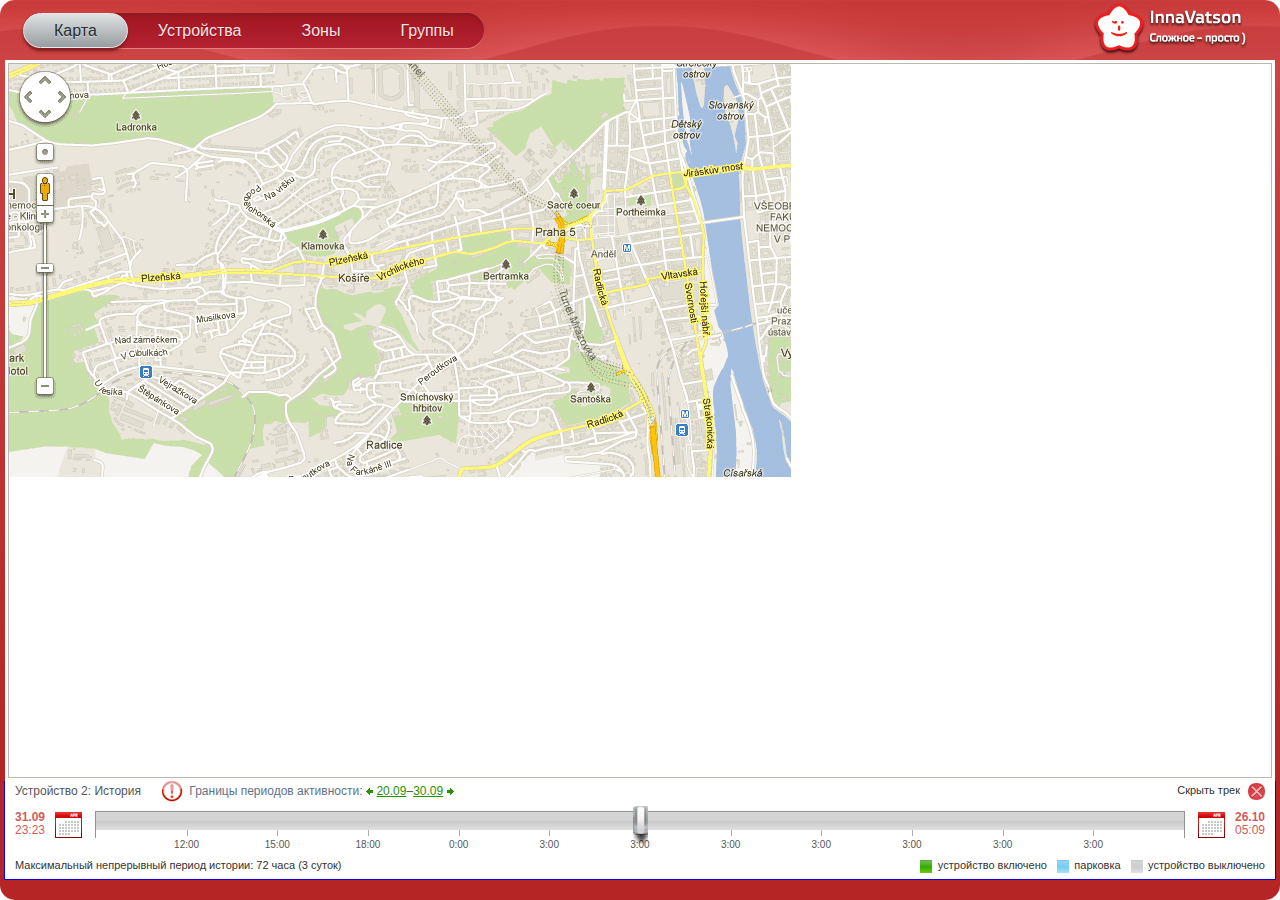
==== commit 996ba743: "Timeline (no style for calendar popup)" ====
--- a/main.html
+++ b/main.html
@@ -6,7 +6,6 @@
 	<title>screen04</title>
 	<link href='css/main.css' rel="stylesheet" type="text/css" />
 
-	<link href='css/jquery-ui-1.8.16.custom.css' rel="stylesheet" type="text/css" />
 	<link href='css/datepicker.css' rel="stylesheet" type="text/css" />
 
 	<!--[if IE 8]><link rel="stylesheet" type="text/css" href='css/ie8.css' /><![endif]-->
@@ -833,17 +832,15 @@
 				<div class="timeline-inner clearfix">
 					<!-- координаты прописаны в css только для наглядности, позиционирование происходит через CSS -->
 					<div class="timeline-outer-border">
-						<div class="ico timeline-handler" style="left: 73%"></div>
+						<div class="timeline-main-slider-container">
+							<div class="timeline-main-slider"></div>
+						</div>
 
 						<!--  -->
 						<ul class="time-periods">
 <!--
-							<li class="time-period time-period-disabled" style="width: 5%; left: 0"></li>
 							<li class="time-period time-period-enabled" style="width: 15%; left: 5%"></li>
 							<li class="time-period time-period-parking" style="width: 36%; left: 19.9%"></li>
-							<li class="time-period time-period-enabled" style="width: 21%; left: 55%"></li>
-							<li class="time-period time-period-parking" style="width: 10%; left: 75%"></li>
-							<li class="time-period time-period-disabled" style="width: 15%; left: 85%"></li>
 -->
 						</ul>
 
--- a/css/datepicker.css
+++ b/css/datepicker.css
@@ -0,0 +1,191 @@
+div.datepicker {
+	position: relative;
+	font-family: Arial, Helvetica, sans-serif;
+	font-size: 12px;
+	width: 196px;
+	height: 147px;
+	position: absolute;
+	cursor: default;
+	top: 0;
+	left: 0;
+	display: none;
+}
+.datepickerContainer {
+	background: #121212;
+	position: absolute;
+	top: 10px;
+	left: 10px;
+}
+.datepickerBorderT {
+	position: absolute;
+	left: 10px;
+	top: 0;
+	right: 10px;
+	height: 10px;
+	background: url(../images/datepicker_t.png);
+}
+.datepickerBorderB {
+	position: absolute;
+	left: 10px;
+	bottom: 0;
+	right: 10px;
+	height: 10px;
+	background: url(../images/datepicker_b.png);
+}
+.datepickerBorderL {
+	position: absolute;
+	left: 0;
+	bottom: 10px;
+	top: 10px;
+	width: 10px;
+	background: url(../images/datepicker_l.png);
+}
+.datepickerBorderR {
+	position: absolute;
+	right: 0;
+	bottom: 10px;
+	top: 10px;
+	width: 10px;
+	background: url(../images/datepicker_r.png);
+}
+.datepickerBorderTL {
+	position: absolute;
+	top: 0;
+	left: 0;
+	width: 10px;
+	height: 10px;
+	background: url(../images/datepicker_tl.png);
+}
+.datepickerBorderTR {
+	position: absolute;
+	top: 0;
+	right: 0;
+	width: 10px;
+	height: 10px;
+	background: url(../images/datepicker_tr.png);
+}
+.datepickerBorderBL {
+	position: absolute;
+	bottom: 0;
+	left: 0;
+	width: 10px;
+	height: 10px;
+	background: url(../images/datepicker_bl.png);
+}
+.datepickerBorderBR {
+	position: absolute;
+	bottom: 0;
+	right: 0;
+	width: 10px;
+	height: 10px;
+	background: url(../images/datepicker_br.png);
+}
+.datepickerHidden {
+	display: none;
+}
+div.datepicker table {
+	border-collapse:collapse;
+}
+div.datepicker a {
+	color: #eee;
+	text-decoration: none;
+	cursor: default;
+	outline: none;
+}
+div.datepicker table td {
+	text-align: right;
+	padding: 0;
+	margin: 0;
+}
+div.datepicker th {
+	text-align: center;
+	color: #999;
+	font-weight: normal;
+}
+div.datepicker tbody th {
+	text-align: left;
+}
+div.datepicker tbody a {
+	display: block;
+}
+.datepickerDays a {
+	width: 20px;
+	line-height: 16px;
+	height: 16px;
+	padding-right: 2px;
+}
+.datepickerYears a,
+.datepickerMonths a{
+	width: 44px;
+	line-height: 36px;
+	height: 36px;
+	text-align: center;
+}
+td.datepickerNotInMonth a {
+	color: #666;
+}
+tbody.datepickerDays td.datepickerSelected{
+	background: #136A9F;
+}
+tbody.datepickerDays td.datepickerNotInMonth.datepickerSelected {
+	background: #17384d;
+}
+tbody.datepickerYears td.datepickerSelected,
+tbody.datepickerMonths td.datepickerSelected{
+	background: #17384d;
+}
+div.datepicker a:hover,
+div.datepicker a:hover {
+	color: #88c5eb;
+}
+div.datepicker td.datepickerNotInMonth a:hover {
+	color: #999;
+}
+div.datepicker tbody th {
+	text-align: left;
+}
+.datepickerSpace div {
+	width: 20px;
+}
+.datepickerGoNext a,
+.datepickerGoPrev a,
+.datepickerMonth a {
+	text-align: center;
+	height: 20px;
+	line-height: 20px;
+}
+.datepickerGoNext a {
+	float: right;
+	width: 20px;
+}
+.datepickerGoPrev a {
+	float: left;
+	width: 20px;
+}
+table.datepickerViewDays tbody.datepickerMonths,
+table.datepickerViewDays tbody.datepickerYears {
+	display: none;
+}
+table.datepickerViewMonths tbody.datepickerDays,
+table.datepickerViewMonths tbody.datepickerYears,
+table.datepickerViewMonths tr.datepickerDoW {
+	display: none;
+}
+table.datepickerViewYears tbody.datepickerDays,
+table.datepickerViewYears tbody.datepickerMonths,
+table.datepickerViewYears tr.datepickerDoW {
+	display: none;
+}
+td.datepickerDisabled a,
+td.datepickerDisabled.datepickerNotInMonth a{
+	color: #333;
+}
+td.datepickerDisabled a:hover {
+	color: #333;
+}
+td.datepickerSpecial a {
+	background: #700;
+}
+td.datepickerSpecial.datepickerSelected a {
+	background: #a00;
+}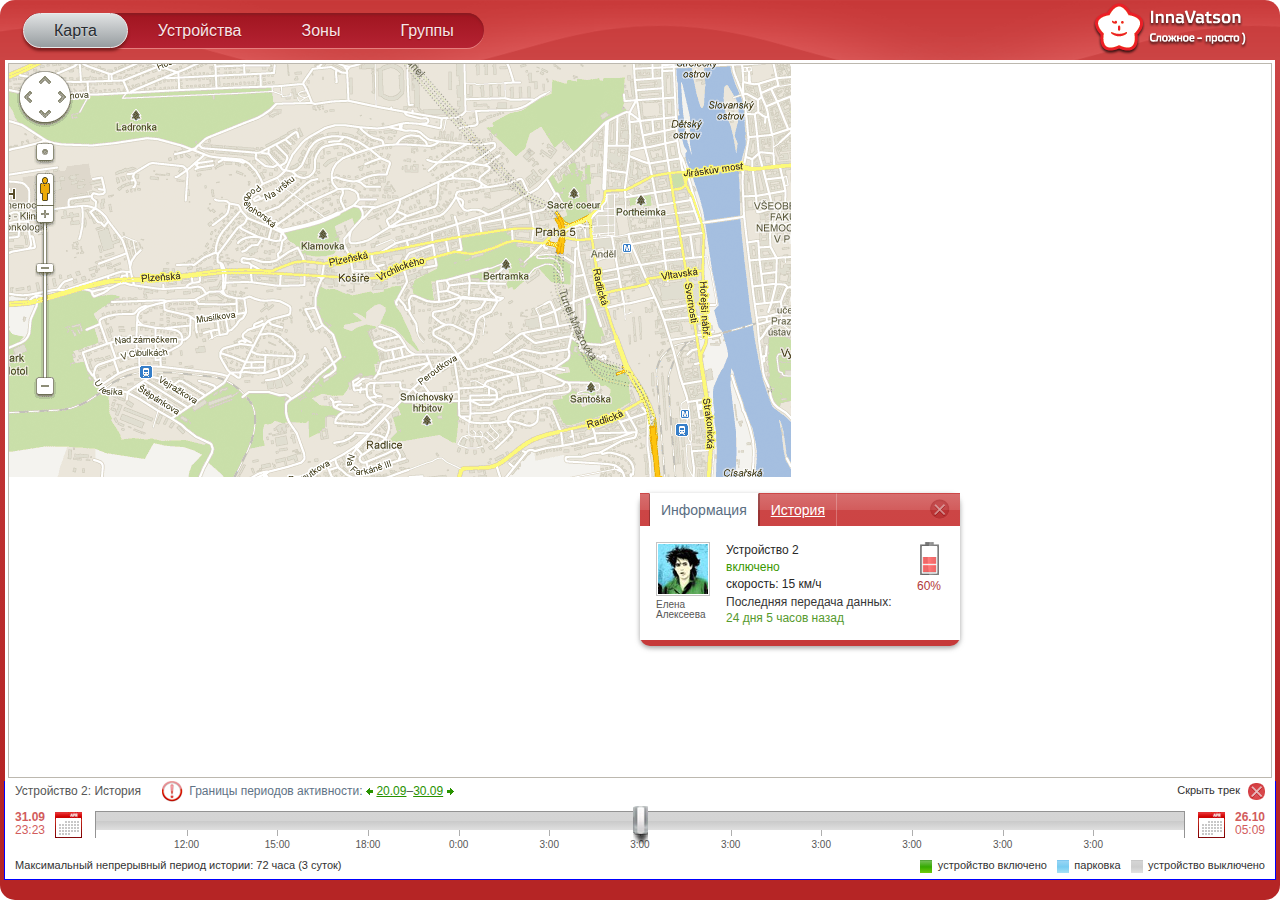
==== commit d4e87181: "Minor fixes, added pointer to popup" ====
--- a/main.html
+++ b/main.html
@@ -36,7 +36,7 @@
 
 
 			<div id="map" class="map-container map-container--wide section">
-				<div class="w-popup w-popup-wide g-hidden">
+				<div class="w-popup w-popup-wide w-popup-wpointer">
 					<div class="w-popup-inner">
 						<div class="w-popup-close">
 							<i class="ico ico-close"></i>
@@ -873,7 +873,7 @@
 				<div class="timeline-calendar-grid"></div>
 				<div class="timeline-calendar-details"></div>
 				<div class="calendar-time">
-					Время: <span class="calendar-time-hours">13</span>:<span class="calendar-time-minutes">30</span>
+					<span class="calendar-time-title">Время:</span> <span class="calendar-time-hours">13</span>:<span class="calendar-time-minutes">30</span>
 					<div class="btn btn--small calendar-set-current-date">
 						<button>Сегодня и сейчас</button>
 					</div>
@@ -1157,6 +1157,27 @@
 		</div>
 	</div>
 
+	<div class="w-popup w-confirm g-hidden">
+		<div class="w-popup-inner">
+			<div class="w-popup-close"><i class="ico ico-close"></i></div>
+			<div class="w-popup-title grad-red">Удаление группы</div>
+			<div class="w-popup-content clearfix">
+				<p>Вы хотите удалить группу <span class="del-group-title">Группа 1</span>?</p>
+
+				<div class="wider">
+					<div class="btn fl-left btn--grey">
+						<button>Отмена</button>
+					</div>
+					<div class="btn fl-right btn--green">
+						<button>Подтвердить</button>
+					</div>
+				</div>
+			</div>
+
+		</div>
+	</div>
+
+
 <!-- core -->
 <script type="text/javascript" src="js/jquery-1.7.js"></script>
 <script type="text/javascript" src="js/jquery.ui.core.js"></script>
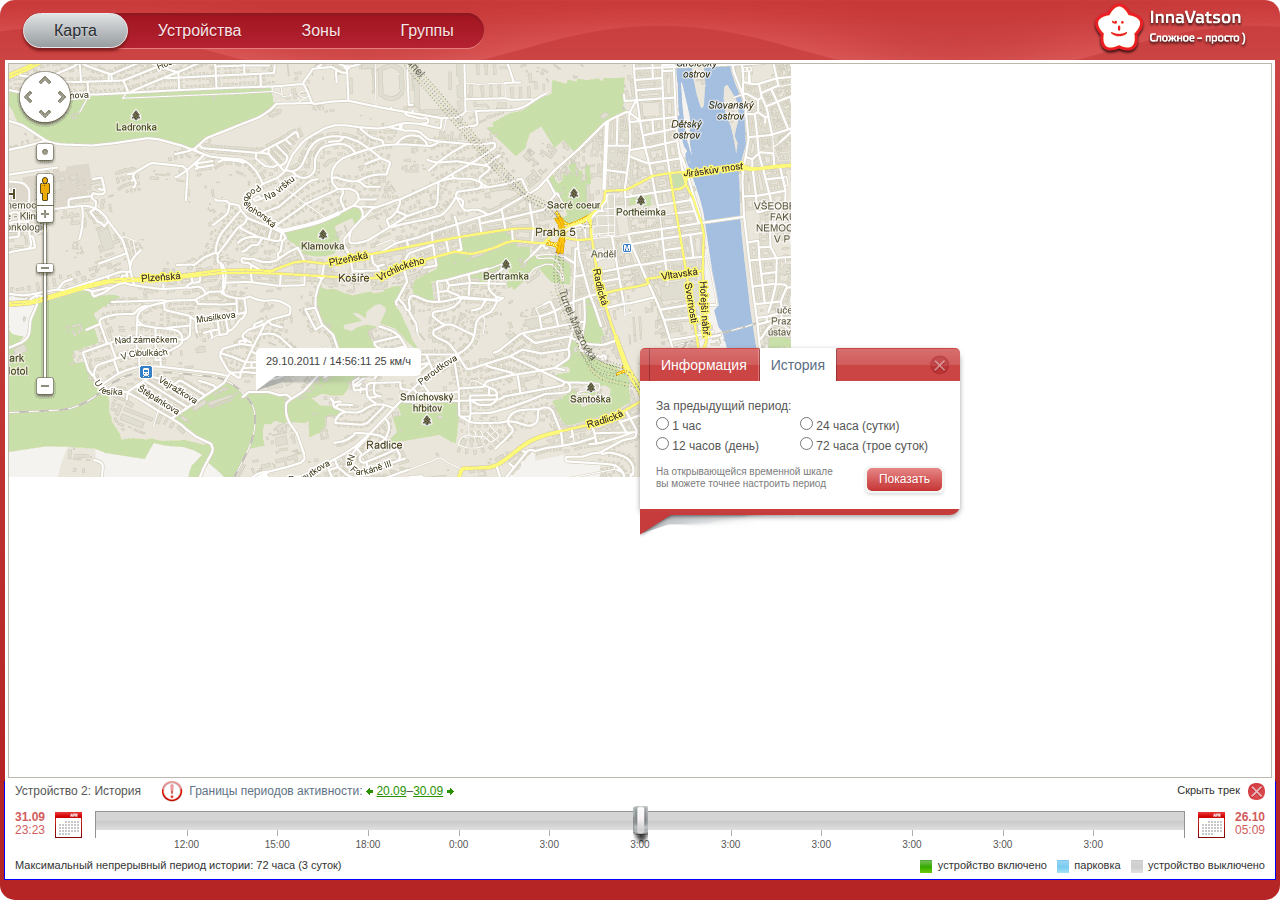
==== commit a6ca09bd: "w-simple-tooltip" ====
--- a/main.html
+++ b/main.html
@@ -43,11 +43,28 @@
 						</div>
 						<div class="w-popup-title grad-red">
 							<ul class="tabs">
-								<li class="active"><a href="#">Информация</a></li>
-								<li><a href="#">История</a></li>
+								<li><a href="#">Информация</a></li>
+								<li class="active"><a href="#">История</a></li>
 							</ul>
 						</div>
 						<div class="w-popup-content clearfix">
+							<p>За предыдущий период:</p>
+
+							<div class="w-history-labels clearfix">
+								<label><input type="radio" name="history-time-period"/> 1 час</label>
+								<label><input type="radio" name="history-time-period"/> 24 часа (сутки)</label>
+								<label><input type="radio" name="history-time-period"/> 12 часов (день)</label>
+								<label><input type="radio" name="history-time-period"/> 72 часа (трое суток)</label>
+							</div>
+
+							<div class="w-history-note">
+								<div class="btn fl-right">
+									<button>Показать</button>
+								</div>
+								<p>На открывающейся временной шкале вы можете точнее настроить период</p>
+							</div>
+						</div>
+						<div class="w-popup-content clearfix g-hidden">
 							<div class="w-notify-charge">60%</div>
 							<div class="w-notify-user">
 								<div class="user-avatar">
@@ -67,6 +84,13 @@
 						</div>
 					</div>
 				</div><!--//w-popup-->
+
+				<!-- tooltip/helper -->
+				<div class="w-simple-tooltip">
+					<div class="w-simple-tooltip-inner">
+						<p>29.10.2011 / 14:56:11 <span class="">25 км/ч</span></p>
+					</div>
+				</div>
 				<img src="img/_map.png"  alt="" />
 			</div>
 		<!--//map-->
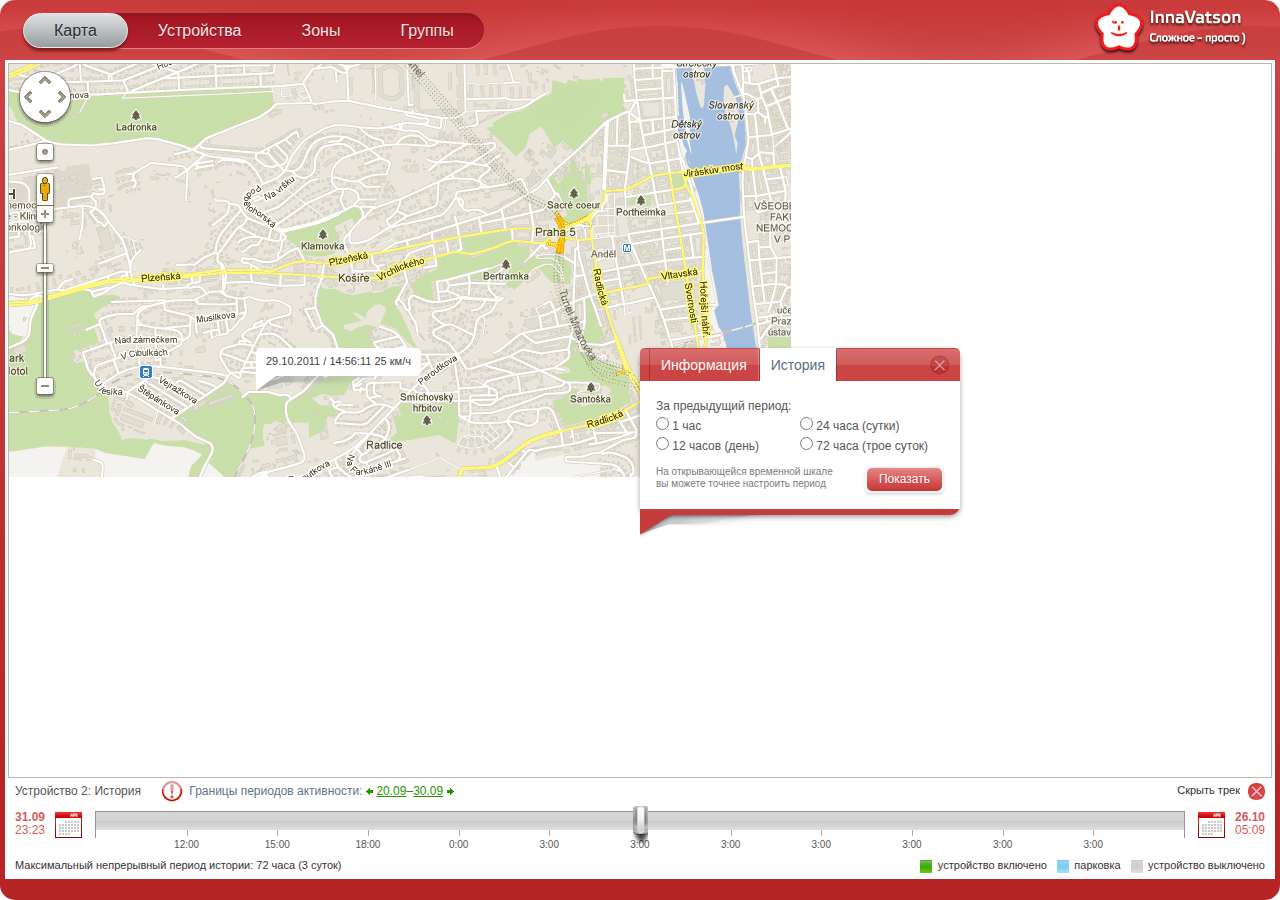
==== commit 10c39c2b: "_calendar" ====
--- a/main.html
+++ b/main.html
@@ -895,37 +895,44 @@
 			</div>
 			<div class="timeline-calendar-container">
 				<div class="timeline-calendar-grid"></div>
-				<div class="timeline-calendar-details"></div>
-				<div class="calendar-time">
-					<span class="calendar-time-title">Время:</span> <span class="calendar-time-hours">13</span>:<span class="calendar-time-minutes">30</span>
-					<div class="btn btn--small calendar-set-current-date">
-						<button>Сегодня и сейчас</button>
-					</div>
-				</div>
-
-				<table class="calendar-time-slider">
-					<colgroup>
-						<col width="10"/>
-						<col />
-					</colgroup>
-					<tr>
-						<td>Часы:</td>
-						<td>
-							<div class="calendar-hours-slider"></div></td>
-					</tr>
-					<tr>
-						<td>Минуты:</td>
-						<td>
-							<div class="calendar-minutes-slider"></div></td>
-					</tr>
-				</table>
-
-				<div class="btn fl-right calendar-proceed-button">
-					<button>Показать</button>
-				</div>
-				<div class="btn btn--grey fl-left calendar-close-button">
-					<button>Отмена</button>
-				</div>
+				<div class="timeline-calendar-details cf">
+
+					<div class="calendar-time">
+						<span class="calendar-time-title">Время:</span>
+						<span class="calendar-time-hours">13</span>:<span class="calendar-time-minutes">30</span>
+
+						<div class="btn btn--small calendar-set-current-date">
+							<button>Сегодня и сейчас</button>
+						</div>
+					</div>
+
+					<table class="calendar-time-slider">
+						<colgroup>
+							<col width="10"/>
+							<col/>
+						</colgroup>
+						<tr>
+							<td>Часы:</td>
+							<td>
+								<div class="calendar-hours-slider"></div>
+							</td>
+						</tr>
+						<tr>
+							<td>Минуты:</td>
+							<td>
+								<div class="calendar-minutes-slider"></div>
+							</td>
+						</tr>
+					</table>
+
+					<div class="btn fl-right calendar-proceed-button">
+						<button>Показать</button>
+					</div>
+					<div class="btn btn--grey fl-left calendar-close-button">
+						<button>Отмена</button>
+					</div>
+				</div>
+
 			</div>
 		</div>
 	</div>
--- a/css/datepicker.css
+++ b/css/datepicker.css
@@ -11,9 +11,9 @@
 	display: none;
 }
 .datepickerContainer {
-	background: #121212;
-	position: absolute;
-	top: 10px;
+	background: none;
+	position: absolute;
+	top: 4px;
 	left: 10px;
 }
 .datepickerBorderT {
@@ -84,23 +84,47 @@
 	display: none;
 }
 div.datepicker table {
-	border-collapse:collapse;
-}
-div.datepicker a {
-	color: #eee;
-	text-decoration: none;
-	cursor: default;
-	outline: none;
-}
+	border-collapse: separate;
+}
+div.datepicker .datepickerDays a {
+
+background: rgb(213,213,213);
+background: -moz-linear-gradient(top,  rgba(213,213,213,1) 0%, rgba(212,212,212,1) 50%, rgba(201,201,201,1) 50%, rgba(223,223,223,1) 100%);
+background: -webkit-gradient(linear, left top, left bottom, color-stop(0%,rgba(213,213,213,1)), color-stop(50%,rgba(212,212,212,1)), color-stop(50%,rgba(201,201,201,1)), color-stop(100%,rgba(223,223,223,1)));
+background: -webkit-linear-gradient(top,  rgba(213,213,213,1) 0%,rgba(212,212,212,1) 50%,rgba(201,201,201,1) 50%,rgba(223,223,223,1) 100%);
+background: -o-linear-gradient(top,  rgba(213,213,213,1) 0%,rgba(212,212,212,1) 50%,rgba(201,201,201,1) 50%,rgba(223,223,223,1) 100%);
+background: -ms-linear-gradient(top,  rgba(213,213,213,1) 0%,rgba(212,212,212,1) 50%,rgba(201,201,201,1) 50%,rgba(223,223,223,1) 100%);
+background: linear-gradient(top,  rgba(213,213,213,1) 0%,rgba(212,212,212,1) 50%,rgba(201,201,201,1) 50%,rgba(223,223,223,1) 100%);
+filter: progid:DXImageTransform.Microsoft.gradient( startColorstr='#d5d5d5', endColorstr='#dfdfdf',GradientType=0 );
+
+padding: 1px 2px 1px 2px;
+border-top: 1px solid transparent;
+text-decoration: none;
+}
+
+div.datepicker .datepickerDays a:hover {
+background: rgb(247,237,156);
+background: -moz-linear-gradient(top,  rgba(247,237,156,1) 0%, rgba(247,236,145,1) 50%, rgba(245,232,119,1) 50%, rgba(250,242,167,1) 100%);
+background: -webkit-gradient(linear, left top, left bottom, color-stop(0%,rgba(247,237,156,1)), color-stop(50%,rgba(247,236,145,1)), color-stop(50%,rgba(245,232,119,1)), color-stop(100%,rgba(250,242,167,1)));
+background: -webkit-linear-gradient(top,  rgba(247,237,156,1) 0%,rgba(247,236,145,1) 50%,rgba(245,232,119,1) 50%,rgba(250,242,167,1) 100%);
+background: -o-linear-gradient(top,  rgba(247,237,156,1) 0%,rgba(247,236,145,1) 50%,rgba(245,232,119,1) 50%,rgba(250,242,167,1) 100%);
+background: -ms-linear-gradient(top,  rgba(247,237,156,1) 0%,rgba(247,236,145,1) 50%,rgba(245,232,119,1) 50%,rgba(250,242,167,1) 100%);
+background: linear-gradient(top,  rgba(247,237,156,1) 0%,rgba(247,236,145,1) 50%,rgba(245,232,119,1) 50%,rgba(250,242,167,1) 100%);
+filter: progid:DXImageTransform.Microsoft.gradient( startColorstr='#f7ed9c', endColorstr='#faf2a7',GradientType=0 );
+
+border-top: 1px solid #EED743;
+}
+
 div.datepicker table td {
 	text-align: right;
-	padding: 0;
+	padding: 1px 2px 1px 1px;
 	margin: 0;
 }
 div.datepicker th {
 	text-align: center;
-	color: #999;
+	color: #000;
 	font-weight: normal;
+	vertical-align: top;
 }
 div.datepicker tbody th {
 	text-align: left;
@@ -124,9 +148,24 @@
 td.datepickerNotInMonth a {
 	color: #666;
 }
-tbody.datepickerDays td.datepickerSelected{
-	background: #136A9F;
-}
+tbody.datepickerDays td.datepickerSelected a {
+background: rgb(213,122,122);
+background: -moz-linear-gradient(top,  rgba(213,122,122,1) 0%, rgba(212,105,105,1) 50%, rgba(204,70,70,1) 50%, rgba(204,70,70,1) 100%);
+background: -webkit-gradient(linear, left top, left bottom, color-stop(0%,rgba(213,122,122,1)), color-stop(50%,rgba(212,105,105,1)), color-stop(50%,rgba(204,70,70,1)), color-stop(100%,rgba(204,70,70,1)));
+background: -webkit-linear-gradient(top,  rgba(213,122,122,1) 0%,rgba(212,105,105,1) 50%,rgba(204,70,70,1) 50%,rgba(204,70,70,1) 100%);
+background: -o-linear-gradient(top,  rgba(213,122,122,1) 0%,rgba(212,105,105,1) 50%,rgba(204,70,70,1) 50%,rgba(204,70,70,1) 100%);
+background: -ms-linear-gradient(top,  rgba(213,122,122,1) 0%,rgba(212,105,105,1) 50%,rgba(204,70,70,1) 50%,rgba(204,70,70,1) 100%);
+background: linear-gradient(top,  rgba(213,122,122,1) 0%,rgba(212,105,105,1) 50%,rgba(204,70,70,1) 50%,rgba(204,70,70,1) 100%);
+filter: progid:DXImageTransform.Microsoft.gradient( startColorstr='#d57a7a', endColorstr='#cc4646',GradientType=0 );
+color: #fff;
+cursor: default;
+border-top: 1px solid #AA1E1D;
+}
+
+tbody.datepickerDays td.datepickerSelected a {
+
+}
+
 tbody.datepickerDays td.datepickerNotInMonth.datepickerSelected {
 	background: #17384d;
 }
@@ -136,7 +175,6 @@
 }
 div.datepicker a:hover,
 div.datepicker a:hover {
-	color: #88c5eb;
 }
 div.datepicker td.datepickerNotInMonth a:hover {
 	color: #999;
@@ -144,6 +182,12 @@
 div.datepicker tbody th {
 	text-align: left;
 }
+
+.datepickerDoW th {
+	text-align: center !important;
+	padding: 10px 0 0;
+}
+
 .datepickerSpace div {
 	width: 20px;
 }
@@ -153,7 +197,16 @@
 	text-align: center;
 	height: 20px;
 	line-height: 20px;
-}
+	color: #fff;
+	text-decoration: none;
+}
+
+div.datepickerMonth tr td a {
+	background: none !important;
+	font-size: 14px;
+	padding-top: 0;
+}
+
 .datepickerGoNext a {
 	float: right;
 	width: 20px;
@@ -188,4 +241,8 @@
 }
 td.datepickerSpecial.datepickerSelected a {
 	background: #a00;
+}
+
+
+.datepickerMonth {
 }